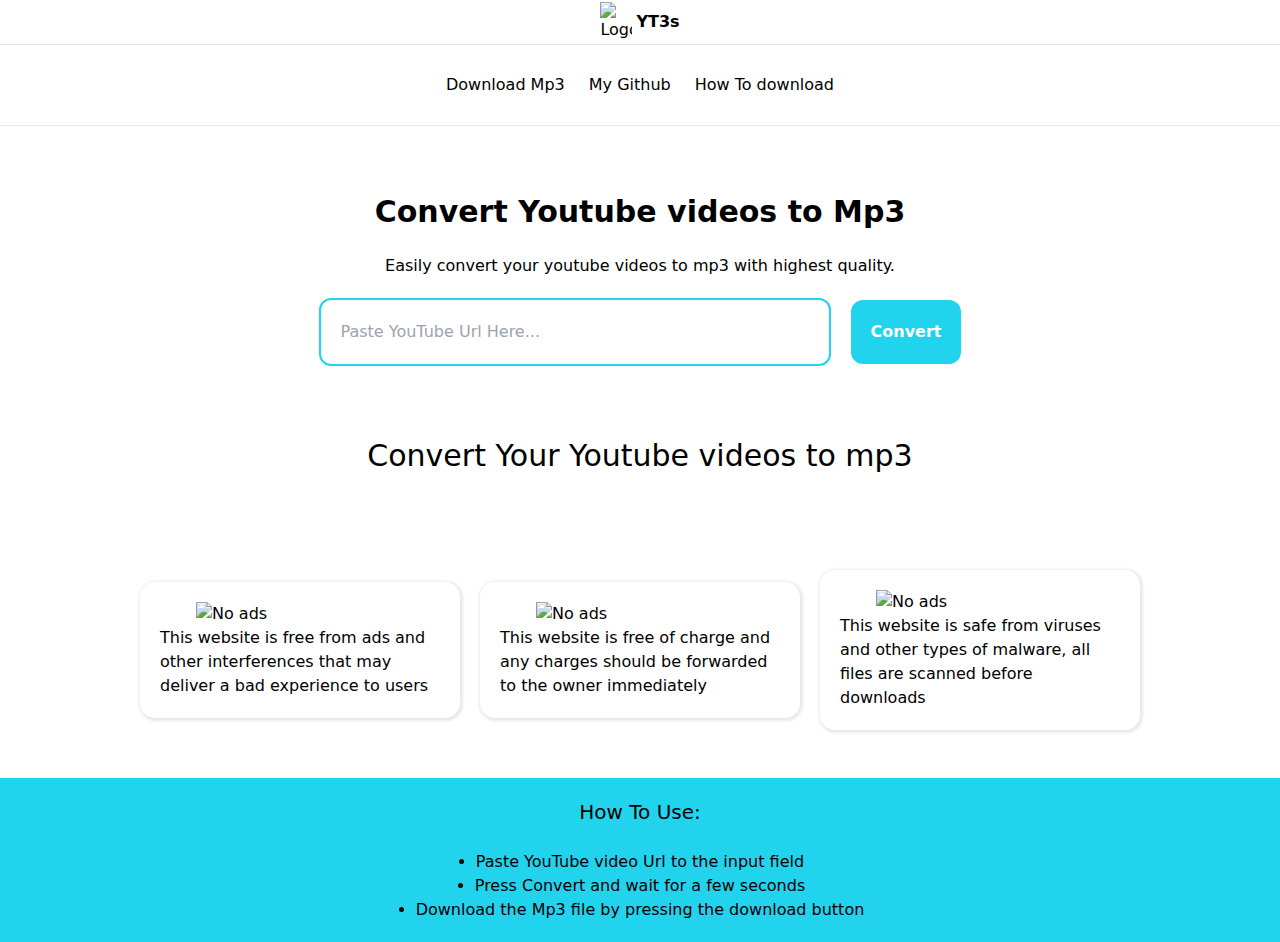
==== index.html @ 8e05e5ad "finished" ====
<!DOCTYPE html>
<html lang="en">
<head>
    <meta charset="UTF-8">
    <meta name="viewport" content="width=device-width, initial-scale=1.0">
    <title>YTS3</title>
    <link rel="stylesheet" href="public/style.css">
    <link rel="stylesheet" href="public/output.css">
</head>
<body>
<div id="MAINER">
    <div id="NAVBAR" class="flex justify-center items-center h-11 gap-1">
        <img src="public/images/download.png" alt="Logo" class="w-8">
        <p class="font-bold">YT3s</p>
    </div>

    <hr>
    <div class="flex flex-row justify-center items-center h-20 gap-6 p-5" id="BUTTONS">
        <button id="DMP3">Download Mp3</button>
        <a href="https://gamerfunky78.github.io/" target="_blank"><button id="MGTB">My Github</button></a>
        <a href="#DL"><button id="HTDL">How To download</button></a>
    </div>
    <hr>
    <br><br>
    <div class="flex flex-col justify-center items-center p-5">
        <p class="HDN text-3xl font-bold">Convert Youtube videos to Mp3</p>
        <br>
        <p class="HDN">Easily convert your youtube videos to mp3 with highest quality.</p>
    </div>

    <div class="searcher gap-5">
        <input type="text" placeholder="Paste YouTube Url Here..." id="display" class="p-5 border-solid border-cyan-400 border-2 rounded-xl w-2/5">
        <button id="search" onclick="getVideo()" class="bg-cyan-400 p-5 rounded-xl font-bold text-white hover:bg-gray-400">Convert</button>
    </div>
    <br><br><br>
    <p class="HDN text-3xl text-center">Convert Your Youtube videos to mp3</p>
    <br><br>
    <div id="output" class="flex flex-col justify-center items-center p-1">
        <img src="public/images/Loader.gif" alt="" id="VDIMG">
        <br>
        <p id="TITLE"></p>  
        <br>
        <button id="download" class="bg-cyan-400 rounded-md p-2 text-white hover:bg-gray-400">Download Mp3 </button>
    </div>

    <br><br>
    
    <div class="flex flex-row justify-center items-center gap-5" id="Card-Container">


        <div class="card">
            <img src="public/images/No ads.png" alt="No ads" class="w-52">
            <p>This website is free from ads and other interferences that may deliver a bad experience to users</p>
        </div>
        
        <div class="card">
            <img src="public/images/free.png" alt="No ads" class="w-52">
            <p>This website is free of charge and any charges should be forwarded to the owner immediately</p>
        </div>
        
        <div class="card">
            <img src="public/images/safe.png" alt="No ads" class="w-52">
            <p>This website is safe from viruses and other types of malware, all files are scanned before downloads</p>
        </div>
    </div>

    <br>
    
    <br>

    <div class="flex flex-col justify-center items-center bg-cyan-400 p-5" id="DL">
        <p class="text-xl">How To Use:</p>
        <br>
        <li>Paste YouTube video Url to the input field</li>
        <li>Press Convert and wait for a few seconds</li>
        <li>Download the Mp3 file by pressing the download button</li>
    </div>
</div>
</body>
<script src="public/index.js"></script>
</html>
---- public/style.css ----
.searcher{
    display: flex;
    flex-direction: row;
    align-items: center;
    justify-content: center;
}
html{
    scroll-behavior: smooth;
}
#BUTTONS button:hover{
    box-shadow: 0px 4px black;
    height: 70px;
}
.card{
    background-color: transparent;
    justify-content: center;
    align-items: center;
    display: flex;
    flex-direction: column;
    width: 25%;
    padding: 20px; 
    border-radius: 15px;
    box-shadow: 1px 1px 3px 2px rgb(233, 233, 233);
    transition: 0.5s;
}
.card:hover{
    box-shadow: 1px 1px 3px 2px rgb(170, 170, 170);
    cursor: pointer;
    transition: 0.5s;
}
#output{
    display: none;
}


@media (max-width: 728px){
    #Card-Container{
        display: flex;
        flex-direction: column;
    }
    .card{
        width: 80%;
    }
    .HDN{
        text-align: center;
    }
    .searcher{
        flex-direction: column;
    }
    #display{
        width: 70%;
    }
}
---- public/output.css ----
/*
! tailwindcss v3.4.10 | MIT License | https://tailwindcss.com
*/

/*
1. Prevent padding and border from affecting element width. (https://github.com/mozdevs/cssremedy/issues/4)
2. Allow adding a border to an element by just adding a border-width. (https://github.com/tailwindcss/tailwindcss/pull/116)
*/

*,
::before,
::after {
  box-sizing: border-box;
  /* 1 */
  border-width: 0;
  /* 2 */
  border-style: solid;
  /* 2 */
  border-color: #e5e7eb;
  /* 2 */
}

::before,
::after {
  --tw-content: '';
}

/*
1. Use a consistent sensible line-height in all browsers.
2. Prevent adjustments of font size after orientation changes in iOS.
3. Use a more readable tab size.
4. Use the user's configured `sans` font-family by default.
5. Use the user's configured `sans` font-feature-settings by default.
6. Use the user's configured `sans` font-variation-settings by default.
7. Disable tap highlights on iOS
*/

html,
:host {
  line-height: 1.5;
  /* 1 */
  -webkit-text-size-adjust: 100%;
  /* 2 */
  -moz-tab-size: 4;
  /* 3 */
  -o-tab-size: 4;
     tab-size: 4;
  /* 3 */
  font-family: ui-sans-serif, system-ui, sans-serif, "Apple Color Emoji", "Segoe UI Emoji", "Segoe UI Symbol", "Noto Color Emoji";
  /* 4 */
  font-feature-settings: normal;
  /* 5 */
  font-variation-settings: normal;
  /* 6 */
  -webkit-tap-highlight-color: transparent;
  /* 7 */
}

/*
1. Remove the margin in all browsers.
2. Inherit line-height from `html` so users can set them as a class directly on the `html` element.
*/

body {
  margin: 0;
  /* 1 */
  line-height: inherit;
  /* 2 */
}

/*
1. Add the correct height in Firefox.
2. Correct the inheritance of border color in Firefox. (https://bugzilla.mozilla.org/show_bug.cgi?id=190655)
3. Ensure horizontal rules are visible by default.
*/

hr {
  height: 0;
  /* 1 */
  color: inherit;
  /* 2 */
  border-top-width: 1px;
  /* 3 */
}

/*
Add the correct text decoration in Chrome, Edge, and Safari.
*/

abbr:where([title]) {
  -webkit-text-decoration: underline dotted;
          text-decoration: underline dotted;
}

/*
Remove the default font size and weight for headings.
*/

h1,
h2,
h3,
h4,
h5,
h6 {
  font-size: inherit;
  font-weight: inherit;
}

/*
Reset links to optimize for opt-in styling instead of opt-out.
*/

a {
  color: inherit;
  text-decoration: inherit;
}

/*
Add the correct font weight in Edge and Safari.
*/

b,
strong {
  font-weight: bolder;
}

/*
1. Use the user's configured `mono` font-family by default.
2. Use the user's configured `mono` font-feature-settings by default.
3. Use the user's configured `mono` font-variation-settings by default.
4. Correct the odd `em` font sizing in all browsers.
*/

code,
kbd,
samp,
pre {
  font-family: ui-monospace, SFMono-Regular, Menlo, Monaco, Consolas, "Liberation Mono", "Courier New", monospace;
  /* 1 */
  font-feature-settings: normal;
  /* 2 */
  font-variation-settings: normal;
  /* 3 */
  font-size: 1em;
  /* 4 */
}

/*
Add the correct font size in all browsers.
*/

small {
  font-size: 80%;
}

/*
Prevent `sub` and `sup` elements from affecting the line height in all browsers.
*/

sub,
sup {
  font-size: 75%;
  line-height: 0;
  position: relative;
  vertical-align: baseline;
}

sub {
  bottom: -0.25em;
}

sup {
  top: -0.5em;
}

/*
1. Remove text indentation from table contents in Chrome and Safari. (https://bugs.chromium.org/p/chromium/issues/detail?id=999088, https://bugs.webkit.org/show_bug.cgi?id=201297)
2. Correct table border color inheritance in all Chrome and Safari. (https://bugs.chromium.org/p/chromium/issues/detail?id=935729, https://bugs.webkit.org/show_bug.cgi?id=195016)
3. Remove gaps between table borders by default.
*/

table {
  text-indent: 0;
  /* 1 */
  border-color: inherit;
  /* 2 */
  border-collapse: collapse;
  /* 3 */
}

/*
1. Change the font styles in all browsers.
2. Remove the margin in Firefox and Safari.
3. Remove default padding in all browsers.
*/

button,
input,
optgroup,
select,
textarea {
  font-family: inherit;
  /* 1 */
  font-feature-settings: inherit;
  /* 1 */
  font-variation-settings: inherit;
  /* 1 */
  font-size: 100%;
  /* 1 */
  font-weight: inherit;
  /* 1 */
  line-height: inherit;
  /* 1 */
  letter-spacing: inherit;
  /* 1 */
  color: inherit;
  /* 1 */
  margin: 0;
  /* 2 */
  padding: 0;
  /* 3 */
}

/*
Remove the inheritance of text transform in Edge and Firefox.
*/

button,
select {
  text-transform: none;
}

/*
1. Correct the inability to style clickable types in iOS and Safari.
2. Remove default button styles.
*/

button,
input:where([type='button']),
input:where([type='reset']),
input:where([type='submit']) {
  -webkit-appearance: button;
  /* 1 */
  background-color: transparent;
  /* 2 */
  background-image: none;
  /* 2 */
}

/*
Use the modern Firefox focus style for all focusable elements.
*/

:-moz-focusring {
  outline: auto;
}

/*
Remove the additional `:invalid` styles in Firefox. (https://github.com/mozilla/gecko-dev/blob/2f9eacd9d3d995c937b4251a5557d95d494c9be1/layout/style/res/forms.css#L728-L737)
*/

:-moz-ui-invalid {
  box-shadow: none;
}

/*
Add the correct vertical alignment in Chrome and Firefox.
*/

progress {
  vertical-align: baseline;
}

/*
Correct the cursor style of increment and decrement buttons in Safari.
*/

::-webkit-inner-spin-button,
::-webkit-outer-spin-button {
  height: auto;
}

/*
1. Correct the odd appearance in Chrome and Safari.
2. Correct the outline style in Safari.
*/

[type='search'] {
  -webkit-appearance: textfield;
  /* 1 */
  outline-offset: -2px;
  /* 2 */
}

/*
Remove the inner padding in Chrome and Safari on macOS.
*/

::-webkit-search-decoration {
  -webkit-appearance: none;
}

/*
1. Correct the inability to style clickable types in iOS and Safari.
2. Change font properties to `inherit` in Safari.
*/

::-webkit-file-upload-button {
  -webkit-appearance: button;
  /* 1 */
  font: inherit;
  /* 2 */
}

/*
Add the correct display in Chrome and Safari.
*/

summary {
  display: list-item;
}

/*
Removes the default spacing and border for appropriate elements.
*/

blockquote,
dl,
dd,
h1,
h2,
h3,
h4,
h5,
h6,
hr,
figure,
p,
pre {
  margin: 0;
}

fieldset {
  margin: 0;
  padding: 0;
}

legend {
  padding: 0;
}

ol,
ul,
menu {
  list-style: none;
  margin: 0;
  padding: 0;
}

/*
Reset default styling for dialogs.
*/

dialog {
  padding: 0;
}

/*
Prevent resizing textareas horizontally by default.
*/

textarea {
  resize: vertical;
}

/*
1. Reset the default placeholder opacity in Firefox. (https://github.com/tailwindlabs/tailwindcss/issues/3300)
2. Set the default placeholder color to the user's configured gray 400 color.
*/

input::-moz-placeholder, textarea::-moz-placeholder {
  opacity: 1;
  /* 1 */
  color: #9ca3af;
  /* 2 */
}

input::placeholder,
textarea::placeholder {
  opacity: 1;
  /* 1 */
  color: #9ca3af;
  /* 2 */
}

/*
Set the default cursor for buttons.
*/

button,
[role="button"] {
  cursor: pointer;
}

/*
Make sure disabled buttons don't get the pointer cursor.
*/

:disabled {
  cursor: default;
}

/*
1. Make replaced elements `display: block` by default. (https://github.com/mozdevs/cssremedy/issues/14)
2. Add `vertical-align: middle` to align replaced elements more sensibly by default. (https://github.com/jensimmons/cssremedy/issues/14#issuecomment-634934210)
   This can trigger a poorly considered lint error in some tools but is included by design.
*/

img,
svg,
video,
canvas,
audio,
iframe,
embed,
object {
  display: block;
  /* 1 */
  vertical-align: middle;
  /* 2 */
}

/*
Constrain images and videos to the parent width and preserve their intrinsic aspect ratio. (https://github.com/mozdevs/cssremedy/issues/14)
*/

img,
video {
  max-width: 100%;
  height: auto;
}

/* Make elements with the HTML hidden attribute stay hidden by default */

[hidden] {
  display: none;
}

*, ::before, ::after {
  --tw-border-spacing-x: 0;
  --tw-border-spacing-y: 0;
  --tw-translate-x: 0;
  --tw-translate-y: 0;
  --tw-rotate: 0;
  --tw-skew-x: 0;
  --tw-skew-y: 0;
  --tw-scale-x: 1;
  --tw-scale-y: 1;
  --tw-pan-x:  ;
  --tw-pan-y:  ;
  --tw-pinch-zoom:  ;
  --tw-scroll-snap-strictness: proximity;
  --tw-gradient-from-position:  ;
  --tw-gradient-via-position:  ;
  --tw-gradient-to-position:  ;
  --tw-ordinal:  ;
  --tw-slashed-zero:  ;
  --tw-numeric-figure:  ;
  --tw-numeric-spacing:  ;
  --tw-numeric-fraction:  ;
  --tw-ring-inset:  ;
  --tw-ring-offset-width: 0px;
  --tw-ring-offset-color: #fff;
  --tw-ring-color: rgb(59 130 246 / 0.5);
  --tw-ring-offset-shadow: 0 0 #0000;
  --tw-ring-shadow: 0 0 #0000;
  --tw-shadow: 0 0 #0000;
  --tw-shadow-colored: 0 0 #0000;
  --tw-blur:  ;
  --tw-brightness:  ;
  --tw-contrast:  ;
  --tw-grayscale:  ;
  --tw-hue-rotate:  ;
  --tw-invert:  ;
  --tw-saturate:  ;
  --tw-sepia:  ;
  --tw-drop-shadow:  ;
  --tw-backdrop-blur:  ;
  --tw-backdrop-brightness:  ;
  --tw-backdrop-contrast:  ;
  --tw-backdrop-grayscale:  ;
  --tw-backdrop-hue-rotate:  ;
  --tw-backdrop-invert:  ;
  --tw-backdrop-opacity:  ;
  --tw-backdrop-saturate:  ;
  --tw-backdrop-sepia:  ;
  --tw-contain-size:  ;
  --tw-contain-layout:  ;
  --tw-contain-paint:  ;
  --tw-contain-style:  ;
}

::backdrop {
  --tw-border-spacing-x: 0;
  --tw-border-spacing-y: 0;
  --tw-translate-x: 0;
  --tw-translate-y: 0;
  --tw-rotate: 0;
  --tw-skew-x: 0;
  --tw-skew-y: 0;
  --tw-scale-x: 1;
  --tw-scale-y: 1;
  --tw-pan-x:  ;
  --tw-pan-y:  ;
  --tw-pinch-zoom:  ;
  --tw-scroll-snap-strictness: proximity;
  --tw-gradient-from-position:  ;
  --tw-gradient-via-position:  ;
  --tw-gradient-to-position:  ;
  --tw-ordinal:  ;
  --tw-slashed-zero:  ;
  --tw-numeric-figure:  ;
  --tw-numeric-spacing:  ;
  --tw-numeric-fraction:  ;
  --tw-ring-inset:  ;
  --tw-ring-offset-width: 0px;
  --tw-ring-offset-color: #fff;
  --tw-ring-color: rgb(59 130 246 / 0.5);
  --tw-ring-offset-shadow: 0 0 #0000;
  --tw-ring-shadow: 0 0 #0000;
  --tw-shadow: 0 0 #0000;
  --tw-shadow-colored: 0 0 #0000;
  --tw-blur:  ;
  --tw-brightness:  ;
  --tw-contrast:  ;
  --tw-grayscale:  ;
  --tw-hue-rotate:  ;
  --tw-invert:  ;
  --tw-saturate:  ;
  --tw-sepia:  ;
  --tw-drop-shadow:  ;
  --tw-backdrop-blur:  ;
  --tw-backdrop-brightness:  ;
  --tw-backdrop-contrast:  ;
  --tw-backdrop-grayscale:  ;
  --tw-backdrop-hue-rotate:  ;
  --tw-backdrop-invert:  ;
  --tw-backdrop-opacity:  ;
  --tw-backdrop-saturate:  ;
  --tw-backdrop-sepia:  ;
  --tw-contain-size:  ;
  --tw-contain-layout:  ;
  --tw-contain-paint:  ;
  --tw-contain-style:  ;
}

.flex {
  display: flex;
}

.h-11 {
  height: 2.75rem;
}

.h-20 {
  height: 5rem;
}

.w-2\/5 {
  width: 40%;
}

.w-52 {
  width: 13rem;
}

.w-8 {
  width: 2rem;
}

.flex-row {
  flex-direction: row;
}

.flex-col {
  flex-direction: column;
}

.items-center {
  align-items: center;
}

.justify-center {
  justify-content: center;
}

.gap-1 {
  gap: 0.25rem;
}

.gap-5 {
  gap: 1.25rem;
}

.gap-6 {
  gap: 1.5rem;
}

.rounded-md {
  border-radius: 0.375rem;
}

.rounded-xl {
  border-radius: 0.75rem;
}

.border-2 {
  border-width: 2px;
}

.border-solid {
  border-style: solid;
}

.border-cyan-400 {
  --tw-border-opacity: 1;
  border-color: rgb(34 211 238 / var(--tw-border-opacity));
}

.bg-cyan-400 {
  --tw-bg-opacity: 1;
  background-color: rgb(34 211 238 / var(--tw-bg-opacity));
}

.p-1 {
  padding: 0.25rem;
}

.p-2 {
  padding: 0.5rem;
}

.p-5 {
  padding: 1.25rem;
}

.text-center {
  text-align: center;
}

.text-3xl {
  font-size: 1.875rem;
  line-height: 2.25rem;
}

.text-xl {
  font-size: 1.25rem;
  line-height: 1.75rem;
}

.font-bold {
  font-weight: 700;
}

.text-white {
  --tw-text-opacity: 1;
  color: rgb(255 255 255 / var(--tw-text-opacity));
}

.hover\:bg-gray-400:hover {
  --tw-bg-opacity: 1;
  background-color: rgb(156 163 175 / var(--tw-bg-opacity));
}
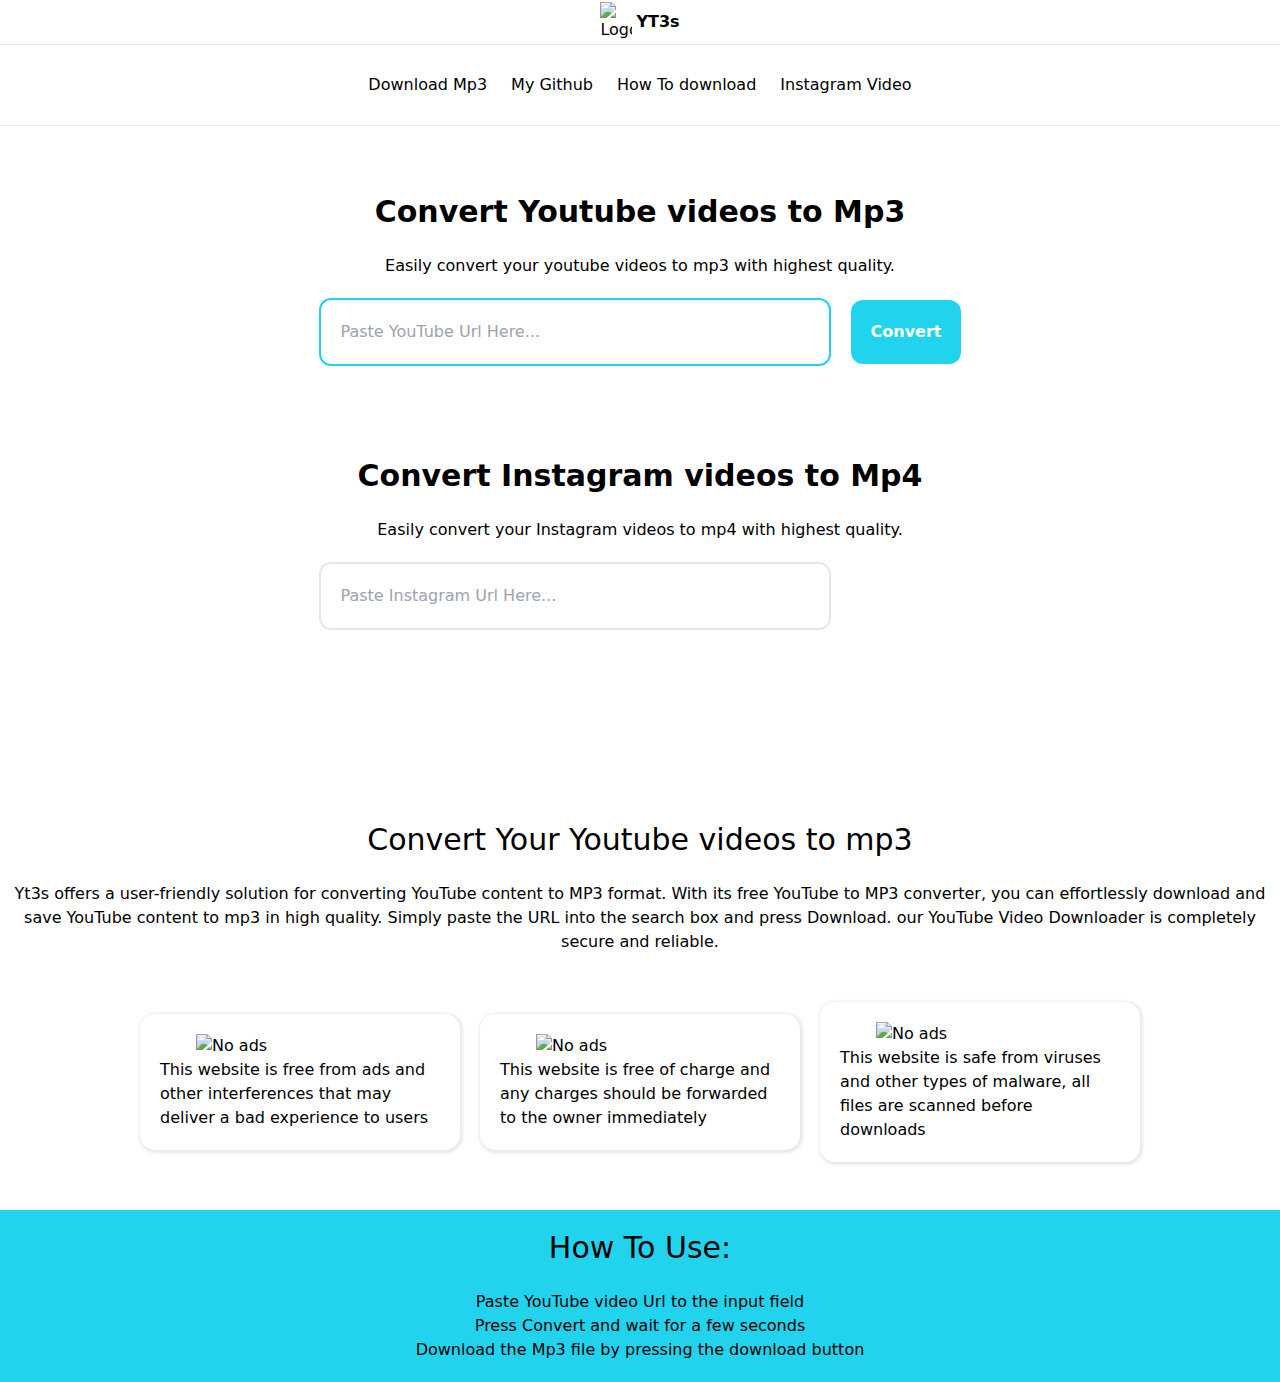
==== commit 63f5f838: "added meta description and ul for the <li> elements" ====
--- a/index.html
+++ b/index.html
@@ -6,6 +6,8 @@
     <title>YTS3</title>
     <link rel="stylesheet" href="public/style.css">
     <link rel="stylesheet" href="public/output.css">
+    <link rel="shortcut icon" href="public/images/download.png" type="image/x-icon">
+    <meta name="description" content="download youtube mp3 and instagram mp4 for free.">
 </head>
 <body>
 <div id="MAINER">
@@ -16,50 +18,80 @@
 
     <hr>
     <div class="flex flex-row justify-center items-center h-20 gap-6 p-5" id="BUTTONS">
-        <button id="DMP3">Download Mp3</button>
+        <button id="DMP3" onclick="toggleDownloader()">Download Mp3</button>
         <a href="https://gamerfunky78.github.io/" target="_blank"><button id="MGTB">My Github</button></a>
         <a href="#DL"><button id="HTDL">How To download</button></a>
+        <button id="DIGV" onclick="toggleDownloader()">Instagram Video</button>
     </div>
     <hr>
     <br><br>
-    <div class="flex flex-col justify-center items-center p-5">
-        <p class="HDN text-3xl font-bold">Convert Youtube videos to Mp3</p>
-        <br>
-        <p class="HDN">Easily convert your youtube videos to mp3 with highest quality.</p>
+
+    <div class="flex flex-col" id="YTM">
+        <div class="flex flex-col justify-center items-center p-5">
+            <p class="HDN text-3xl font-bold">Convert Youtube videos to Mp3</p>
+            <br>
+            <p class="HDN">Easily convert your youtube videos to mp3 with highest quality.</p>
+        </div>
+    
+        <div class="searcher gap-5">
+            <input type="text" placeholder="Paste YouTube Url Here..." id="display" class="p-5 border-solid border-cyan-400 border-2 rounded-xl w-2/5">
+            <button id="search" onclick="getVideo()" class="bg-cyan-400 p-5 rounded-xl font-bold text-white hover:bg-gray-400">Convert</button>
+        </div>
+        <br><br><br>
+        
+    </div>
+    
+
+    <div id="IGdownloader" class="flex flex-col">
+        <div class="flex flex-col justify-center items-center p-5">
+            <p class="HDN text-3xl font-bold">Convert Instagram videos to Mp4</p>
+            <br>
+            <p class="HDN">Easily convert your Instagram videos to mp4 with highest quality.</p>
+        </div>
+    
+        <div class="searcher gap-5">
+            <input type="text" placeholder="Paste Instagram Url Here..." id="display2" class="p-5 border-solid border-2 rounded-xl w-2/5">
+            <button id="search2" onclick="getIgVideo()" class="bg-pink-400 p-5 rounded-xl font-bold text-white hover:bg-gray-400">Convert</button>
+        </div>
+        <br><br><br>
+        
     </div>
 
-    <div class="searcher gap-5">
-        <input type="text" placeholder="Paste YouTube Url Here..." id="display" class="p-5 border-solid border-cyan-400 border-2 rounded-xl w-2/5">
-        <button id="search" onclick="getVideo()" class="bg-cyan-400 p-5 rounded-xl font-bold text-white hover:bg-gray-400">Convert</button>
-    </div>
-    <br><br><br>
-    <p class="HDN text-3xl text-center">Convert Your Youtube videos to mp3</p>
-    <br><br>
     <div id="output" class="flex flex-col justify-center items-center p-1">
         <img src="public/images/Loader.gif" alt="" id="VDIMG">
         <br>
-        <p id="TITLE"></p>  
+        <p id="TITLE"></p>   
         <br>
         <button id="download" class="bg-cyan-400 rounded-md p-2 text-white hover:bg-gray-400">Download Mp3 </button>
+        <button id="download2" class="bg-cyan-400 rounded-md p-2 text-white hover:bg-gray-400">Download Mp4</button>
     </div>
 
     <br><br>
+
+    <br><br><br>
+    <p class="HDN text-3xl text-center">Convert Your Youtube videos to mp3</p>
+    <br>
+    <p class="HDN text-center">Yt3s offers a user-friendly solution for converting YouTube content to MP3 format. With its free YouTube to MP3 converter, you can effortlessly download and save YouTube content to mp3 in high quality.
+
+        Simply paste the URL into the search box and press Download. our YouTube Video Downloader is completely secure and reliable.</p>
+    <br><br>
+    
     
     <div class="flex flex-row justify-center items-center gap-5" id="Card-Container">
 
 
         <div class="card">
-            <img src="public/images/No ads.png" alt="No ads" class="w-52">
+            <img src="public/images/No ads.webp" alt="No ads" class="w-52">
             <p>This website is free from ads and other interferences that may deliver a bad experience to users</p>
         </div>
         
         <div class="card">
-            <img src="public/images/free.png" alt="No ads" class="w-52">
+            <img src="public/images/free.webp" alt="No ads" class="w-52">
             <p>This website is free of charge and any charges should be forwarded to the owner immediately</p>
         </div>
         
         <div class="card">
-            <img src="public/images/safe.png" alt="No ads" class="w-52">
+            <img src="public/images/safe.webp" alt="No ads" class="w-52">
             <p>This website is safe from viruses and other types of malware, all files are scanned before downloads</p>
         </div>
     </div>
@@ -68,13 +100,18 @@
     
     <br>
 
-    <div class="flex flex-col justify-center items-center bg-cyan-400 p-5" id="DL">
-        <p class="text-xl">How To Use:</p>
+    <ul class="flex flex-col justify-center items-center bg-cyan-400 p-5" id="DL">
+        <p class="text-3xl">How To Use:</p>
         <br>
-        <li>Paste YouTube video Url to the input field</li>
-        <li>Press Convert and wait for a few seconds</li>
-        <li>Download the Mp3 file by pressing the download button</li>
-    </div>
+        <li class="text-2xl">Paste YouTube video Url to the input field</li>
+        <li class="text-2xl">Press Convert and wait for a few seconds</li>
+        <li class="text-2xl">Download the Mp3 file by pressing the download button</li>
+    </ul>
+
+    
+
+
+
 </div>
 </body>
 <script src="public/index.js"></script>
